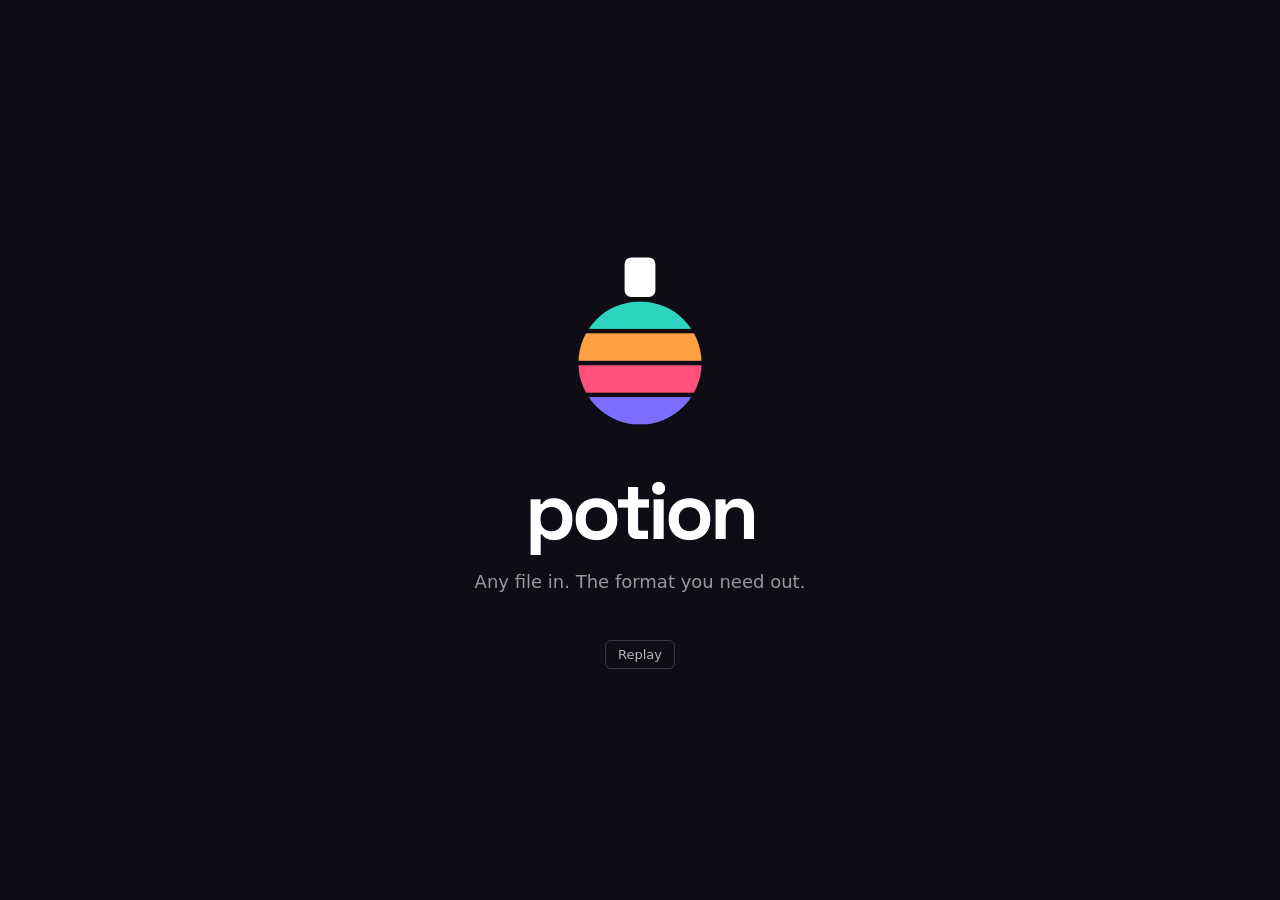
==== design-system/splash/splash.html @ b4e4df1d "chore: scaffold monorepo and Potion macOS app - Move the Potion design system to /design-system (unc" ====
<!doctype html>
<html lang="en">
<head>
<meta charset="utf-8">
<title>Potion splash animation (reference)</title>
<meta name="viewport" content="width=device-width,initial-scale=1">
<style>
@font-face{font-family:'Space Grotesk';font-weight:700;src:url('../fonts/SpaceGrotesk-Bold.woff2') format('woff2');}
html,body{margin:0;height:100%;background:#0E0C14;color:#fff;font-family:-apple-system,'Segoe UI Variable Text','Segoe UI',system-ui,sans-serif}
.stage{height:100%;display:flex;flex-direction:column;align-items:center;justify-content:center;gap:24px}
/* Timeline (ms, one pass = 1300): bands rise bottom->top at 0/150/300/450, each 420 long; neck drops 600-900 (overshoot); wordmark fades 750-1150. */
.band{transform-box:fill-box;opacity:0;animation:rise 420ms cubic-bezier(.2,.8,.2,1) forwards}
.b-docs{animation-delay:0ms} .b-video{animation-delay:150ms} .b-audio{animation-delay:300ms} .b-image{animation-delay:450ms}
.neck{transform-box:fill-box;opacity:0;animation:drop 300ms cubic-bezier(.3,1.3,.5,1) 600ms forwards}
.word{opacity:0;animation:fade 400ms cubic-bezier(.2,.8,.2,1) 750ms forwards}
@keyframes rise{from{transform:translateY(16px);opacity:0}to{transform:none;opacity:1}}
@keyframes drop{from{transform:translateY(-12px);opacity:0}to{transform:none;opacity:1}}
@keyframes fade{from{transform:translateY(10px);opacity:0}to{transform:none;opacity:1}}
@media (prefers-reduced-motion:reduce){.band,.neck,.word{animation:fadeonly 120ms linear forwards!important}@keyframes fadeonly{to{opacity:1}}}
h1{margin:0;font:700 80px/0.9 'Space Grotesk',sans-serif;letter-spacing:-0.05em}
p{margin:0;font-size:18px;color:#9A94A8}
button{margin-top:24px;font:inherit;font-size:13px;color:#B6B0C4;background:transparent;border:1px solid #3A3547;border-radius:6px;padding:6px 12px;cursor:pointer}
</style>
</head>
<body>
<main class="stage" id="stage">
<svg viewBox="0 0 100 100" width="220" height="220" role="img" aria-label="Potion">
<defs><clipPath id="bulb"><circle cx="50" cy="60" r="28"/></clipPath></defs>
<rect class="neck" x="43" y="12" width="14" height="18" rx="3" fill="#FFFFFF"/>
<g clip-path="url(#bulb)">
<rect class="band b-image" x="20" y="32" width="60" height="12.5" fill="#2DD4BF"/>
<rect class="band b-audio" x="20" y="46.5" width="60" height="12.5" fill="#FF9F43"/>
<rect class="band b-video" x="20" y="61" width="60" height="12.5" fill="#FF4F7B"/>
<rect class="band b-docs" x="20" y="75.5" width="60" height="12.5" fill="#7C6CFF"/>
</g>
</svg>
<h1 class="word">potion</h1>
<p class="word">Any file in. The format you need out.</p>
<button type="button" id="replay">Replay</button>
</main>
<script>
function replay(){
  const s=document.getElementById('stage'); const c=s.cloneNode(true); s.replaceWith(c);
  c.querySelector('#replay').addEventListener('click',replay);
}
document.getElementById('replay').addEventListener('click',replay);
</script>
</body>
</html>
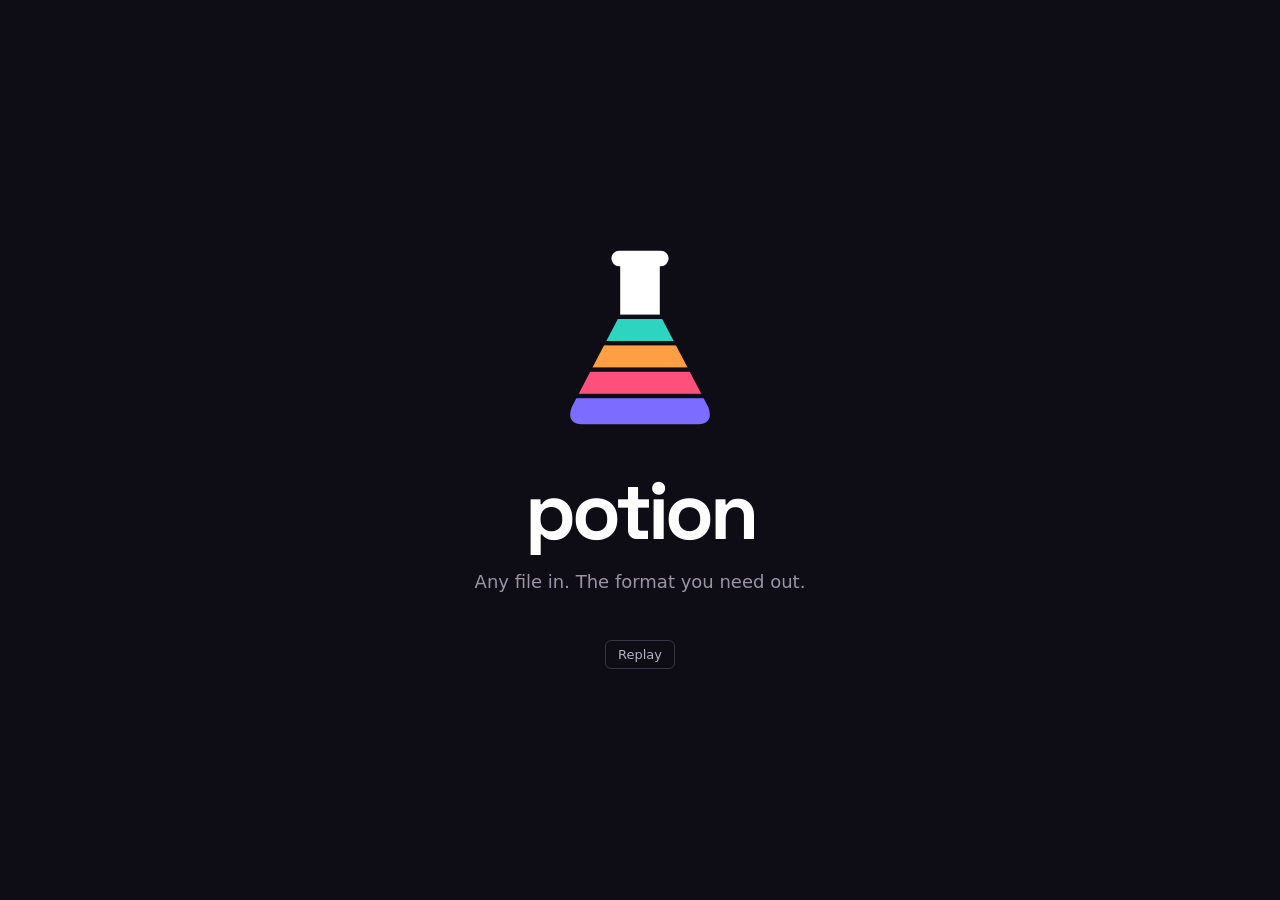
==== commit 0b5f3d2a: "feat(design-system): replace the Potion mark with an Erlenmeyer flask The round-bottom mark could re" ====
--- a/design-system/splash/splash.html
+++ b/design-system/splash/splash.html
@@ -25,14 +25,15 @@
 <body>
 <main class="stage" id="stage">
 <svg viewBox="0 0 100 100" width="220" height="220" role="img" aria-label="Potion">
-<defs><clipPath id="bulb"><circle cx="50" cy="60" r="28"/></clipPath></defs>
-<rect class="neck" x="43" y="12" width="14" height="18" rx="3" fill="#FFFFFF"/>
-<g clip-path="url(#bulb)">
-<rect class="band b-image" x="20" y="32" width="60" height="12.5" fill="#2DD4BF"/>
-<rect class="band b-audio" x="20" y="46.5" width="60" height="12.5" fill="#FF9F43"/>
-<rect class="band b-video" x="20" y="61" width="60" height="12.5" fill="#FF4F7B"/>
-<rect class="band b-docs" x="20" y="75.5" width="60" height="12.5" fill="#7C6CFF"/>
+<defs><clipPath id="flask"><path d="M41 14 H59 V38 L81 80 Q84 88 75 88 H25 Q16 88 19 80 L41 38 Z"/></clipPath></defs>
+<g clip-path="url(#flask)">
+<rect class="neck" x="10" y="0" width="80" height="38" fill="#FFFFFF"/>
+<rect class="band b-image" x="10" y="40" width="80" height="10" fill="#2DD4BF"/>
+<rect class="band b-audio" x="10" y="52" width="80" height="10" fill="#FF9F43"/>
+<rect class="band b-video" x="10" y="64" width="80" height="10" fill="#FF4F7B"/>
+<rect class="band b-docs" x="10" y="76" width="80" height="14" fill="#7C6CFF"/>
 </g>
+<rect class="neck" x="37" y="9" width="26" height="7" rx="3.5" fill="#FFFFFF"/>
 </svg>
 <h1 class="word">potion</h1>
 <p class="word">Any file in. The format you need out.</p>
